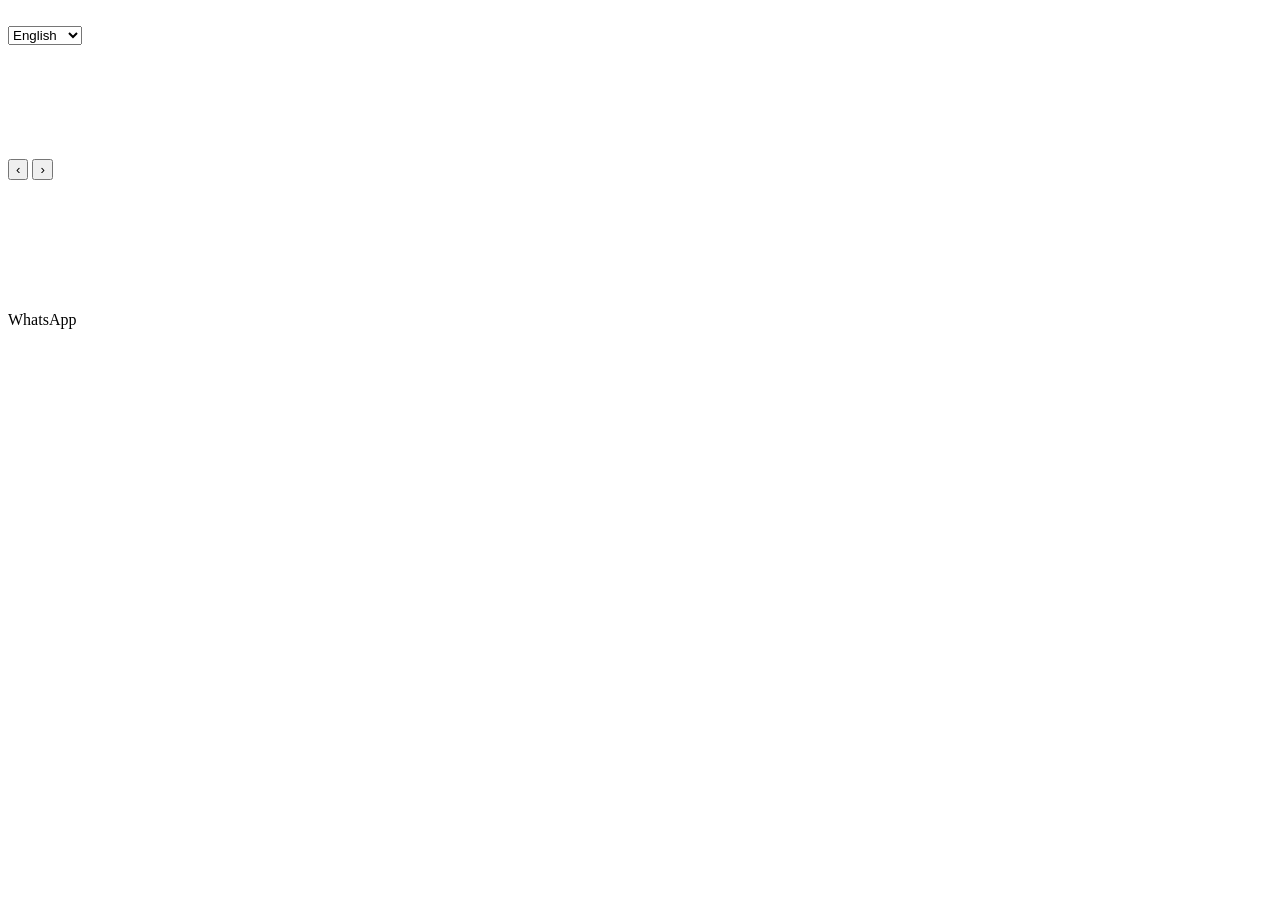
==== index.html @ 657e666e "Add files via upload" ====
<!DOCTYPE html>
<html lang="en">
<head>
    <!-- SEO Optimization V2.3 -->
    <meta name="robots" content="index, follow">
    <meta name="description" content="ZK Furniture is a professional furniture manufacturer supplying modern home furniture, office furniture, sofas, tables and customized furniture solutions worldwide.">
    <meta name="keywords" content="furniture manufacturer, wholesale furniture, sofa supplier, office furniture, home furniture">

<meta charset="UTF-8">
<meta name="viewport" content="width=device-width, initial-scale=1.0">
<title>Luxury Furniture</title>
<script src="js/images.js"></script>
<script src="js/text.js"></script>
<script src="js/lang.js"></script>
<link id="preloadBanner1" rel="preload" as="image">
<link id="preloadBanner2" rel="preload" as="image">
<link id="preloadBanner3" rel="preload" as="image">
<link rel="stylesheet" href="css/style.css">
</head>
<body>
<header class="header">
    <div class="logo"><img id="siteLogo" decoding="async" alt=""></div>
    <nav>
        <a id="navHome" href="index.html"></a>
        <a id="navProducts" href="products.html"></a>
        <a id="navCollections" href="products.html"></a>
        <a id="navAbout" href="#about"></a>
    </nav>
    <div class="language-selector"><select id="languageSelect" aria-label="Language"><option value="en">English</option><option value="fr">Français</option><option value="es">Español</option></select></div>
</header>

<section class="hero">
    <div class="hero-slide active">
        <img id="bannerImage1" fetchpriority="high" decoding="async">
        <div class="hero-content"><h1 id="hero1Title"></h1><p id="hero1Text"></p><a id="hero1Button" href="products.html"></a></div>
    </div>
    <div class="hero-slide">
        <img id="bannerImage2" loading="eager" decoding="async">
        <div class="hero-content"><h1 id="hero2Title"></h1><p id="hero2Text"></p><a id="hero2Button" href="products.html"></a></div>
    </div>
    <div class="hero-slide">
        <img id="bannerImage3" loading="eager" decoding="async">
        <div class="hero-content"><h1 id="hero3Title"></h1><p id="hero3Text"></p><a id="hero3Button" href="products.html"></a></div>
    </div>
    <button class="hero-prev" type="button" aria-label="Previous slide">‹</button>
    <button class="hero-next" type="button" aria-label="Next slide">›</button>
    <div class="hero-dots"><span class="dot active"></span><span class="dot"></span><span class="dot"></span></div>
</section>

<section class="collections">
    <h2 id="collectionsTitle"></h2>
    <p id="collectionsText"></p>
    <div class="collection-grid">
        <a href="products.html?category=11"><img id="collectionCard1Image" loading="lazy" decoding="async"><h3 id="collectionCard1Title"></h3></a>
        <a href="products.html?category=12"><img id="collectionCard2Image" loading="lazy" decoding="async"><h3 id="collectionCard2Title"></h3></a>
        <a href="products.html?category=2"><img id="collectionCard3Image" loading="lazy" decoding="async"><h3 id="collectionCard3Title"></h3></a>
    </div>
</section>

<section id="about" class="about"><h2 id="aboutTitle"></h2><p id="aboutText"></p></section>

<a id="homeWhatsApp" class="whatsapp-float" target="_blank" rel="noopener noreferrer">WhatsApp</a>

<footer class="site-footer"><div class="footer-inner"><span id="footerCopyright"></span><a id="footerWhatsApp" target="_blank" rel="noopener noreferrer"></a></div></footer>

<script>
const setText = (id, value, html = false) => { const el = document.getElementById(id); if (el) html ? el.innerHTML = value : el.textContent = value; };
const setImage = (id, config) => { const el = document.getElementById(id); if (!el || !config) return; el.src = config.src; el.alt = config.alt; };

setImage("siteLogo", siteImages.logo);
["bannerImage1","bannerImage2","bannerImage3"].forEach((id,i) => setImage(id, siteImages.banners[i]));
setImage("collectionCard1Image", siteImages.cards.card1);
setImage("collectionCard2Image", siteImages.cards.card2);
setImage("collectionCard3Image", siteImages.cards.card3);

["preloadBanner1","preloadBanner2","preloadBanner3"].forEach((id,i) => { const el=document.getElementById(id); if(el) el.href=siteImages.banners[i].src; });

setText("navHome", siteText.nav.home); setText("navProducts", siteText.nav.products); setText("navCollections", siteText.nav.collections); setText("navAbout", siteText.nav.about);
setText("hero1Title", siteText.home.hero1Title, true); setText("hero1Text", siteText.home.hero1Text); setText("hero1Button", siteText.home.hero1Button);
setText("hero2Title", siteText.home.hero2Title, true); setText("hero2Text", siteText.home.hero2Text); setText("hero2Button", siteText.home.hero2Button);
setText("hero3Title", siteText.home.hero3Title, true); setText("hero3Text", siteText.home.hero3Text); setText("hero3Button", siteText.home.hero3Button);
setText("collectionsTitle", siteText.home.collectionsTitle); setText("collectionsText", siteText.home.collectionsText);
setText(
    "collectionCard1Title",
    siteText.home.cards.card1
);

setText(
    "collectionCard2Title",
    siteText.home.cards.card2
);

setText(
    "collectionCard3Title",
    siteText.home.cards.card3
);
setText("aboutTitle", siteText.home.aboutTitle); setText("aboutText", siteText.home.aboutText);
setText("footerCopyright", siteText.footer.copyright); setText("footerWhatsApp", siteText.footer.whatsapp);
const waUrl = `https://wa.me/${siteText.whatsapp.number}`; document.getElementById("homeWhatsApp").href=waUrl; document.getElementById("footerWhatsApp").href=waUrl;
</script>

<script>
const slides=document.querySelectorAll('.hero-slide');
const dots=document.querySelectorAll('.dot');
const nextButton=document.querySelector('.hero-next');
const prevButton=document.querySelector('.hero-prev');
const hero=document.querySelector('.hero');
let index=0, autoPlay;
const showSlide=i=>{slides.forEach(s=>s.classList.remove('active'));dots.forEach(d=>d.classList.remove('active'));slides[i]?.classList.add('active');dots[i]?.classList.add('active');index=i;};
const nextSlide=()=>showSlide((index+1)%slides.length);
const prevSlide=()=>showSlide((index-1+slides.length)%slides.length);
nextButton.addEventListener('click',nextSlide);prevButton.addEventListener('click',prevSlide);
dots.forEach((dot,i)=>dot.addEventListener('click',()=>showSlide(i)));
const startAutoPlay=()=>{clearInterval(autoPlay);autoPlay=setInterval(nextSlide,3000)};const stopAutoPlay=()=>clearInterval(autoPlay);
hero.addEventListener('mouseenter',stopAutoPlay);hero.addEventListener('mouseleave',startAutoPlay);startAutoPlay();
</script>
</body>
</html>
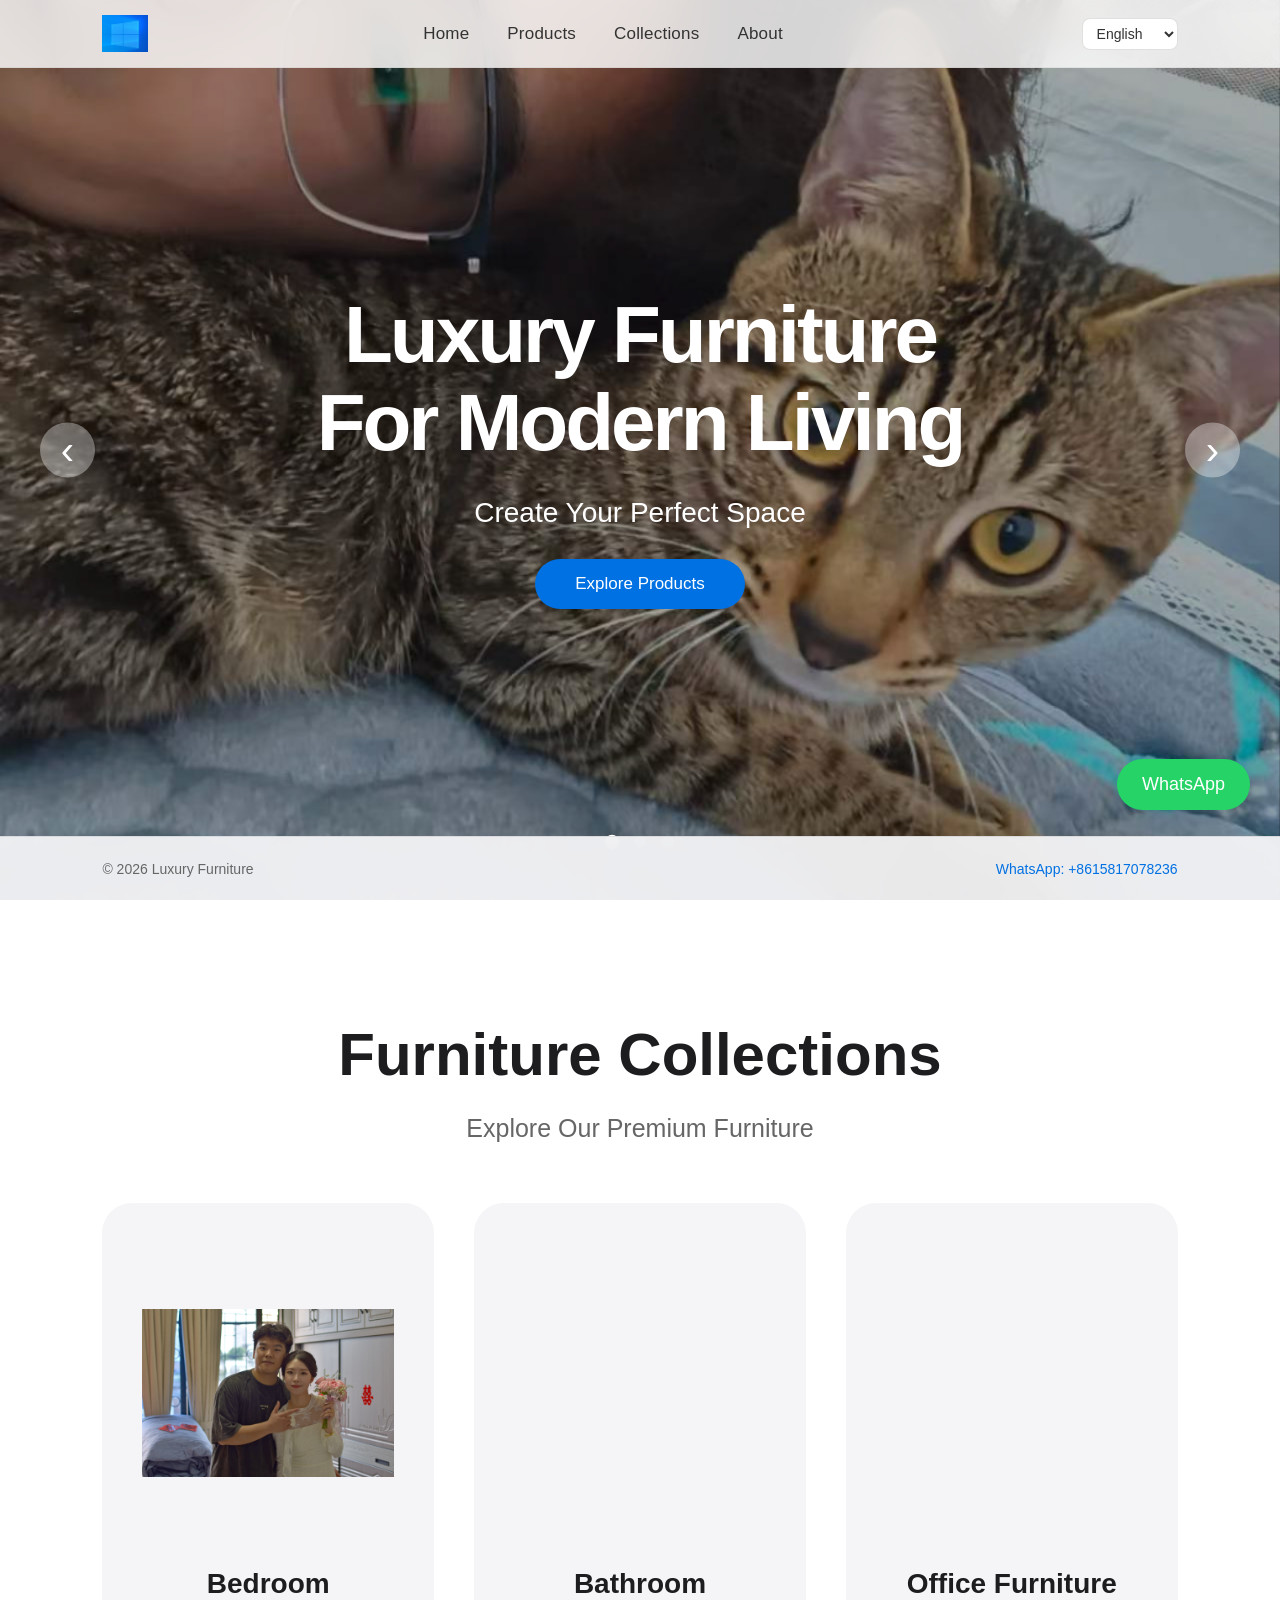
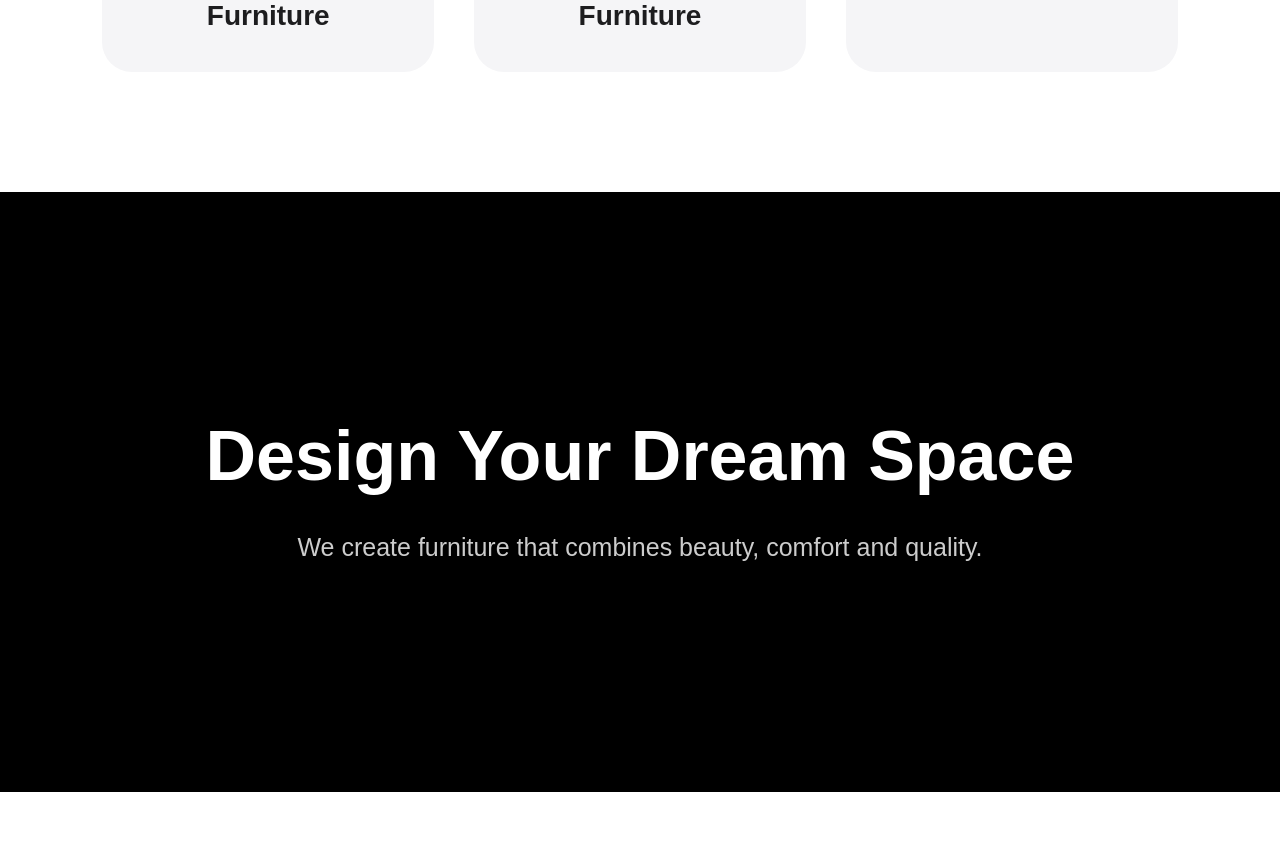
==== commit d43c492e: "Update index.html" ====
--- a/index.html
+++ b/index.html
@@ -5,7 +5,8 @@
     <meta name="robots" content="index, follow">
     <meta name="description" content="ZK Furniture is a professional furniture manufacturer supplying modern home furniture, office furniture, sofas, tables and customized furniture solutions worldwide.">
     <meta name="keywords" content="furniture manufacturer, wholesale furniture, sofa supplier, office furniture, home furniture">
-
+    <meta name="google-site-verification" content="3T2dZOn4qvEHIP5bjM5e6aZEjf_oAj3ytTwhHVdxJ40" />
+    
 <meta charset="UTF-8">
 <meta name="viewport" content="width=device-width, initial-scale=1.0">
 <title>Luxury Furniture</title>
@@ -16,6 +17,7 @@
 <link id="preloadBanner2" rel="preload" as="image">
 <link id="preloadBanner3" rel="preload" as="image">
 <link rel="stylesheet" href="css/style.css">
+    
 </head>
 <body>
 <header class="header">
--- a/css/style.css
+++ b/css/style.css
@@ -0,0 +1,235 @@
+/* =========================================================
+Furniture Website - Unified Stylesheet
+Shared page styles only. HTML files contain structure, not large CSS blocks.
+========================================================= */
+
+*{margin:0;padding:0;box-sizing:border-box}
+html{scroll-behavior:smooth}
+html,body{width:100%;min-height:100%}
+body{font-family:-apple-system,BlinkMacSystemFont,"Segoe UI",Arial,"Microsoft YaHei",sans-serif;color:#1d1d1f;background:#fff;overflow-x:hidden;padding-bottom:64px}
+a{text-decoration:none;color:inherit}
+img{max-width:100%;display:block;background:#f5f5f7}
+
+/* Header */
+.header{position:fixed;top:0;left:0;width:100%;height:68px;display:flex;justify-content:space-between;align-items:center;padding:0 8%;z-index:10000;background:rgba(255,255,255,.82);backdrop-filter:blur(20px);-webkit-backdrop-filter:blur(20px);border-bottom:1px solid rgba(0,0,0,.05)}
+.logo{flex-shrink:0}.logo img{width:46px;height:46px;object-fit:contain;background:transparent}
+.header nav{display:flex;align-items:center;gap:38px;min-width:0}.header nav a{font-size:17px;font-weight:500;letter-spacing:.2px;color:#333;white-space:nowrap;transition:color .25s ease,transform .25s ease}.header nav a:hover{color:#0071e3;transform:translateY(-1px)}
+
+/* Home */
+.hero{position:relative;width:100%;height:100svh;min-height:620px;overflow:hidden;background:#111}.hero-slide{position:absolute;inset:0;width:100%;height:100%;opacity:0;transition:opacity .8s ease;will-change:opacity}.hero-slide.active{opacity:1;z-index:1}.hero-slide img{width:100%;height:100%;object-fit:cover;background:#111;animation:zoom 8s infinite alternate;will-change:transform}.hero-slide::after{content:"";position:absolute;inset:0;background:rgba(0,0,0,.35)}
+@keyframes zoom{from{transform:scale(1)}to{transform:scale(1.08)}}
+.hero-content{position:absolute;top:50%;left:50%;width:min(90%,900px);transform:translate(-50%,-50%);z-index:2;color:#fff;text-align:center;animation:fadeUp 1s ease}@keyframes fadeUp{from{opacity:0;transform:translate(-50%,calc(-50% + 30px))}to{opacity:1;transform:translate(-50%,-50%)}}
+.hero-content h1{font-size:80px;font-weight:600;line-height:1.1;letter-spacing:-3px}.hero-content p{font-size:28px;margin:30px 0}.hero-content a{display:inline-block;background:#0071e3;padding:15px 40px;border-radius:30px;color:#fff;font-size:17px}
+.hero-prev,.hero-next{position:absolute;top:50%;transform:translateY(-50%);z-index:5;width:55px;height:55px;border:none;border-radius:50%;background:rgba(255,255,255,.35);color:#fff;font-size:40px;cursor:pointer;transition:.3s}.hero-prev:hover,.hero-next:hover{background:rgba(255,255,255,.65);transform:translateY(-50%) scale(1.08)}.hero-prev{left:40px}.hero-next{right:40px}.hero-dots{position:absolute;bottom:40px;left:50%;transform:translateX(-50%);z-index:5;white-space:nowrap}.dot{width:12px;height:12px;display:inline-block;border-radius:50%;background:#fff;opacity:.5;margin:8px;cursor:pointer;transition:.3s}.dot.active{opacity:1;transform:scale(1.2)}
+.collections{padding:120px 8%;text-align:center}.collections h2{font-size:60px}.collections p{font-size:25px;color:#666;margin:25px 0 60px}.collection-grid{display:grid;grid-template-columns:repeat(3,1fr);gap:40px}.collection-grid a{background:#f5f5f7;padding:40px;border-radius:30px;transition:.4s}.collection-grid a:hover{transform:translateY(-15px);box-shadow:0 25px 50px rgba(0,0,0,.15)}.collection-grid img{width:100%;height:300px;object-fit:contain;background:#f5f5f7;transition:.5s}.collection-grid a:hover img{transform:scale(1.1)}.collection-grid h3{font-size:28px;margin-top:25px}
+.about{min-height:600px;padding:100px 8%;background:#000;color:#fff;display:flex;justify-content:center;align-items:center;flex-direction:column;text-align:center}.about h2{font-size:70px}.about p{font-size:25px;color:#ccc;margin-top:30px;max-width:900px;line-height:1.7}
+.whatsapp-float{position:fixed;right:30px;bottom:90px;background:#25d366;color:#fff;padding:15px 25px;border-radius:50px;font-size:18px;z-index:4999;box-shadow:0 10px 30px rgba(0,0,0,.2);transition:.3s}.whatsapp-float:hover{transform:scale(1.1)}
+
+/* Shared footer */
+.site-footer{position:fixed;left:0;bottom:0;width:100%;height:64px;z-index:5000;display:flex;align-items:center;justify-content:center;background:rgba(245,245,247,.94);backdrop-filter:blur(18px);-webkit-backdrop-filter:blur(18px);border-top:1px solid rgba(0,0,0,.08)}
+.footer-inner{width:84%;max-width:1400px;display:flex;align-items:center;justify-content:space-between;gap:20px;font-size:14px;color:#666}.footer-inner a{color:#0071e3;white-space:nowrap;transition:.3s}.footer-inner a:hover{color:#005bb5}
+
+/* Products */
+.product-page{padding:120px 8% 100px;opacity:0;transition:opacity .25s ease}.product-page.page-ready{opacity:1}.product-page h1{font-size:60px;text-align:center;line-height:1.1;margin-bottom:45px}
+.product-search{width:100%;max-width:760px;margin:0 auto 30px;display:flex;gap:12px}.search-input{flex:1;min-width:0;height:54px;padding:0 20px;border:1px solid #d2d2d7;border-radius:28px;background:#f5f5f7;font-size:16px;outline:none;transition:.3s}.search-input:focus{background:#fff;border-color:#0071e3;box-shadow:0 0 0 4px rgba(0,113,227,.10)}
+.search-button{height:54px;padding:0 28px;border:none;border-radius:28px;background:#0071e3;color:#fff;font-size:16px;cursor:pointer;transition:.3s;flex-shrink:0}.search-button:hover{background:#0062c4;transform:translateY(-2px)}
+.search-clear{height:54px;padding:0 22px;border:1px solid #d2d2d7;border-radius:28px;background:#fff;color:#333;font-size:16px;cursor:pointer;transition:.3s;flex-shrink:0}.search-clear:hover{background:#f5f5f7}
+.search-result-info{text-align:center;min-height:25px;margin-bottom:30px;color:#666;font-size:15px}
+.mobile-category-toggle{display:none;width:100%;height:52px;margin:0 0 18px;padding:0 18px;border:1px solid #d2d2d7;border-radius:16px;background:#f5f5f7;color:#333;font-size:16px;font-weight:600;align-items:center;justify-content:space-between;cursor:pointer;transition:background .25s ease,border-color .25s ease}.mobile-category-toggle:hover{background:#fff;border-color:#0071e3}.mobile-category-toggle.active{background:#fff;border-color:#0071e3;color:#0071e3}.mobile-category-arrow{font-size:20px;line-height:1}
+.product-container{display:flex;gap:50px;align-items:flex-start}.category-menu{width:290px;flex-shrink:0;padding:20px 18px;background:#f5f5f7;border-radius:24px;position:sticky;top:95px;max-height:calc(100vh - 120px);overflow-y:auto}.category-menu::-webkit-scrollbar{width:5px}.category-menu::-webkit-scrollbar-thumb{background:#d1d1d6;border-radius:10px}
+.all-products-item{margin-bottom:4px}.all-products-title{display:flex;align-items:center;min-height:38px;padding:6px 8px;border-radius:9px;font-size:18px;font-weight:600;color:#333;cursor:pointer;transition:background .25s ease,color .25s ease,transform .25s ease}.all-products-title::before{content:"•";width:28px;flex-shrink:0;color:#aaa;text-align:center}.all-products-title:hover{color:#0071e3;background:#fff;transform:translateX(3px)}.active-all-products .all-products-title{color:#0071e3;background:#fff;font-weight:700}
+.category-node{margin-bottom:1px}.category-row{display:flex;align-items:center;min-height:36px}.category-arrow{width:28px;height:28px;padding:0;margin:0;border:none;background:transparent;color:#666;font-size:18px;line-height:1;display:flex;align-items:center;justify-content:center;border-radius:8px;cursor:pointer;flex-shrink:0;transform-origin:center;transition:background .25s ease,color .25s ease,transform .28s ease}.category-node.collapsed>.category-row>.category-arrow{transform:rotate(-90deg)}.category-arrow:hover{background:#e8e8ed;color:#0071e3}.category-arrow-placeholder{width:28px;height:28px;display:inline-block;flex-shrink:0}
+.category-title{flex:1;min-width:0;padding:5px 8px;border-radius:9px;font-size:16px;font-weight:500;line-height:1.25;cursor:pointer;color:#333;transition:background .25s ease,color .25s ease,transform .25s ease}.category-title:hover{background:#fff;color:#0071e3;transform:translateX(3px)}.active-category>.category-row>.category-title{background:#fff;color:#0071e3;font-weight:600}.category-level-0>.category-row>.category-title{font-size:19px;font-weight:700;color:#111}.category-level-1>.category-row>.category-title{font-size:16px;font-weight:600}.category-level-2>.category-row>.category-title{font-size:15px}.category-level-3>.category-row>.category-title,.category-level-4>.category-row>.category-title,.category-level-5>.category-row>.category-title{font-size:14px;color:#555}
+.category-children{margin-left:14px;max-height:3000px;overflow:hidden;opacity:1;transition:max-height .35s ease,opacity .25s ease}.category-node.collapsed>.category-children{max-height:0;opacity:0}.category-level-2{margin-left:4px}.category-level-3{margin-left:7px}.category-level-4{margin-left:10px}.category-level-5{margin-left:13px}
+.product-list{flex:1;min-width:0;display:grid;grid-template-columns:repeat(3,1fr);gap:30px}.product-card{position:relative;background:#f5f5f7;padding:30px;border-radius:30px;text-align:center;cursor:pointer;overflow:hidden;min-width:0;transition:transform .4s ease,box-shadow .4s ease}.product-card:hover{transform:translateY(-18px);box-shadow:0 25px 50px rgba(0,0,0,.18)}.product-card img{width:100%;height:250px;object-fit:contain;background:#f5f5f7;aspect-ratio:1/1;transition:transform .5s ease}.product-card:hover img{transform:scale(1.1)}.product-card h3{font-size:25px;margin:20px 0;line-height:1.3;overflow:hidden;display:-webkit-box;-webkit-box-orient:vertical;-webkit-line-clamp:2;line-clamp:2;text-overflow:ellipsis;min-height:2.6em}.product-card:hover h3{color:#0071e3}.product-card p{color:#666;line-height:1.6;margin-bottom:15px}.product-card a{color:#0071e3;font-weight:500}
+.no-products{grid-column:1/-1;text-align:center;padding:80px 20px;color:#666}
+.recent-product-notice{min-height:28px;margin:0 auto 25px;text-align:center;color:#777;font-size:14px}.recent-product-inner{display:inline-flex;align-items:center;gap:8px}.recent-product-inner strong{color:#555;font-weight:600}.product-card.recent-product-card{border:2px solid rgba(0,113,227,.65);background:linear-gradient(145deg,#f7fbff,#eef6ff);box-shadow:0 12px 35px rgba(0,113,227,.15)}.product-card.recent-product-card::before{content:"Recently Viewed";position:absolute;left:16px;bottom:16px;padding:5px 10px;border-radius:20px;background:rgba(255,255,255,.92);color:#0071e3;font-size:12px;font-weight:600;z-index:5;box-shadow:0 4px 12px rgba(0,0,0,.08);pointer-events:none}.product-card.recent-product-card:hover{border-color:#0071e3;box-shadow:0 20px 45px rgba(0,113,227,.22)}
+
+/* Detail */
+.detail-page{padding:120px 8% 100px;min-height:calc(100vh - 64px)}.detail-container{display:flex;gap:80px;align-items:center}.detail-images{flex:1;min-width:0;perspective:1200px}.main-image{width:100%;height:550px;object-fit:contain;background:#f5f5f7;aspect-ratio:1/1;transition:transform .2s ease,filter .3s ease;cursor:pointer}.detail-info{flex:1;min-width:0}.detail-info h1{font-size:60px;line-height:1.1;overflow-wrap:anywhere}.description{font-size:20px;line-height:2;margin:30px 0;overflow-wrap:anywhere}.detail-info pre{font-size:18px;line-height:2;font-family:inherit;white-space:pre-wrap;overflow-wrap:anywhere}.contact-btn{display:inline-block;background:#0071e3;color:#fff;padding:15px 40px;border-radius:30px;margin-top:30px;transition:.3s}.contact-btn:hover{transform:scale(1.05)}
+.back-to-products{display:inline-block;margin-bottom:35px;padding:0;border:none;background:transparent;color:#333;font-size:17px;font-weight:500;letter-spacing:.2px;line-height:1.4;cursor:pointer;white-space:nowrap;transition:color .25s ease,transform .25s ease}.back-to-products:hover{color:#0071e3;transform:translateY(-1px)}
+.thumb-list{display:grid;grid-template-columns:repeat(5,1fr);gap:12px;margin-top:20px}.thumb-item{width:100%;height:90px;border-radius:14px;overflow:hidden;cursor:pointer;border:2px solid transparent;background:#f5f5f7;transition:transform .25s ease,border-color .25s ease,box-shadow .25s ease}.thumb-item:hover{transform:translateY(-5px);box-shadow:0 12px 25px rgba(0,0,0,.12)}.thumb-item.active-thumb{border-color:#0071e3}.thumb-item img{width:100%;height:100%;object-fit:cover}
+.image-lightbox{position:fixed;left:0;top:0;width:100%;height:100%;display:none;align-items:center;justify-content:center;background:rgba(0,0,0,.94);z-index:99999;padding:30px;overflow:hidden}.image-lightbox.show{display:flex}.lightbox-stage{width:90vw;height:86vh;display:flex;align-items:center;justify-content:center;overflow:hidden;cursor:grab}.lightbox-stage.dragging{cursor:grabbing}.lightbox-image{max-width:85vw;max-height:80vh;object-fit:contain;user-select:none;transform-origin:center center;will-change:transform;transition:transform .12s ease}.lightbox-close,.lightbox-prev,.lightbox-next{position:absolute;border:none;cursor:pointer;display:flex;align-items:center;justify-content:center;z-index:20}.lightbox-close{right:30px;top:25px;width:50px;height:50px;border-radius:50%;background:rgba(255,255,255,.15);color:#fff;font-size:34px}.lightbox-close:hover{background:rgba(255,255,255,.3)}.lightbox-prev,.lightbox-next{top:50%;transform:translateY(-50%);width:58px;height:58px;border-radius:50%;background:rgba(255,255,255,.16);color:#fff;font-size:42px}.lightbox-prev{left:25px}.lightbox-next{right:25px}.lightbox-counter{position:absolute;left:50%;bottom:25px;transform:translateX(-50%);color:#fff;font-size:14px;opacity:.85;z-index:20}
+
+@media (max-width:1100px){.product-list{grid-template-columns:repeat(2,1fr)}.detail-container{gap:50px}.detail-info h1{font-size:48px}}
+
+@media (max-width:768px){
+ body{padding-bottom:88px}
+ .header{height:60px;padding:0 12px;justify-content:flex-start;gap:10px;overflow:hidden}.logo{flex:0 0 auto}.logo img{width:38px;height:38px}.header nav{display:flex;flex:1 1 auto;min-width:0;max-width:calc(100% - 50px);gap:18px;overflow-x:auto;overflow-y:hidden;white-space:nowrap;scrollbar-width:none;-webkit-overflow-scrolling:touch}.header nav::-webkit-scrollbar{display:none}.header nav a{flex:0 0 auto;font-size:14px;font-weight:500;margin:0;padding:8px 0;white-space:nowrap}
+ .hero{height:100svh;min-height:600px}.hero-content{width:calc(100% - 40px)}.hero-content h1{font-size:clamp(32px,9vw,46px);line-height:1.08;letter-spacing:-1.5px}.hero-content p{font-size:18px;line-height:1.5;margin:18px 0 25px}.hero-content a{padding:12px 26px;font-size:15px}.hero-prev,.hero-next{width:44px;height:44px;font-size:30px}.hero-prev{left:10px}.hero-next{right:10px}.hero-dots{bottom:24px}.dot{width:9px;height:9px;margin:5px}
+ .collections{padding:75px 20px}.collections h2{font-size:38px}.collections p{font-size:18px;margin:18px 0 35px}.collection-grid{grid-template-columns:1fr;gap:20px}.collection-grid a{padding:24px;border-radius:22px}.collection-grid img{height:220px}.collection-grid h3{font-size:24px;margin-top:18px}
+ .about{min-height:500px;padding:70px 24px}.about h2{font-size:38px}.about p{font-size:18px;line-height:1.7}
+ .product-page{padding:90px 16px 110px}.product-page h1{font-size:38px;margin-bottom:28px}.product-search{display:grid;grid-template-columns:1fr 1fr;gap:8px;margin-bottom:18px}.search-input{grid-column:1/-1;width:100%;height:50px;font-size:15px}.search-button,.search-clear{width:100%;height:48px;padding:0 15px;font-size:15px}.search-result-info{font-size:13px;margin-bottom:16px}.mobile-category-toggle{display:flex}.category-menu{width:100%;position:relative;top:auto;max-height:0;overflow:hidden;padding:0 14px;margin:0 0 18px;border-radius:18px;opacity:0;transition:max-height .35s ease,opacity .25s ease,padding .35s ease,margin .35s ease}.category-menu.mobile-category-open{max-height:65vh;overflow-y:auto;padding:14px;opacity:1;margin:0 0 25px}.product-container{display:block}.product-list{width:100%;grid-template-columns:1fr;gap:20px}.product-card{width:100%;padding:22px;border-radius:22px}.product-card img{height:230px;aspect-ratio:1/1}.product-card h3{font-size:20px;min-height:2.6em;margin:16px 0}.product-card p{font-size:14px;line-height:1.6}.recent-product-notice{margin:0 auto 18px;font-size:13px}.product-card.recent-product-card::before{left:10px;bottom:10px;padding:4px 8px;font-size:11px}
+ .detail-page{padding:90px 16px 115px}.detail-container{display:block;width:100%}.detail-images{width:100%;margin-bottom:35px}.main-image{width:100%;height:min(78vw,420px);min-height:260px;max-height:420px;object-fit:contain}.detail-info{width:100%;margin-top:25px}.detail-info h1{font-size:clamp(30px,8vw,42px);line-height:1.15;overflow-wrap:anywhere}.description{font-size:17px;line-height:1.8;margin:20px 0}.detail-info h2{font-size:24px;margin-top:25px}.detail-info pre{font-size:15px;line-height:1.8;white-space:pre-wrap;word-break:break-word}.contact-btn{width:100%;text-align:center;padding:14px 20px;font-size:16px}.back-to-products{margin-bottom:22px;font-size:14px}.thumb-list{grid-template-columns:repeat(5,1fr);gap:6px}.thumb-item{height:60px;border-radius:8px}.lightbox-stage{width:95vw;height:82vh}.lightbox-image{max-width:95vw;max-height:78vh}.lightbox-prev{left:8px}.lightbox-next{right:8px}.lightbox-close{right:12px;top:12px}.whatsapp-float{right:16px;bottom:102px;font-size:14px;padding:11px 18px}.site-footer{height:88px;padding:0 10px}.footer-inner{width:100%;flex-direction:column;justify-content:center;gap:5px;font-size:12px;text-align:center}.footer-inner a{white-space:normal;word-break:break-word}
+}
+
+@media (max-width:380px){.header{padding:0 10px;gap:8px}.logo img{width:36px;height:36px}.header nav{gap:14px}.header nav a{font-size:13px}.hero-content h1{font-size:32px}.hero-content p{font-size:16px}.collections h2{font-size:34px}.product-page h1{font-size:34px}.product-card{padding:18px}.product-card img{height:210px}.main-image{min-height:220px}}
+
+@media (max-width:900px) and (orientation:landscape){.header{height:56px;padding:0 14px}.logo img{width:36px;height:36px}.header nav{gap:20px}.header nav a{font-size:13px}.hero{height:100svh;min-height:480px}.hero-content h1{font-size:34px}.hero-content p{font-size:16px;margin:12px 0}.hero-dots{bottom:15px}.product-page{padding-top:80px}.detail-page{padding-top:80px}.site-footer{height:60px}body{padding-bottom:60px}}
+
+/* Product text control */
+.product-card {height: 560px;display:flex;flex-direction:column;}
+.product-card img {flex-shrink:0;}
+.product-card h3.product-title {
+    flex-shrink:0;
+    display:-webkit-box;
+    -webkit-box-orient:vertical;
+    -webkit-line-clamp:2;
+    overflow:hidden;
+    text-overflow:ellipsis;
+}
+.product-card p.product-description {
+    display:-webkit-box;
+    -webkit-box-orient:vertical;
+    -webkit-line-clamp:3;
+    overflow:hidden;
+    text-overflow:ellipsis;
+    flex:1;
+}
+
+/* Detail expand controls */
+.detail-expand-btn {
+    display:inline-block;
+    padding:0;
+    border:none;
+    background:transparent;
+    color:#333;
+    font-size:17px;
+    font-weight:500;
+    cursor:pointer;
+    transition:color .25s ease,transform .25s ease;
+}
+.detail-expand-btn:hover {color:#0071e3;transform:translateY(-1px);}
+.detail-collapse {max-height:120px;overflow:hidden;position:relative;}
+.detail-collapse.expanded {max-height:none;}
+.spec-table {width:100%;border-collapse:collapse;margin-top:20px;font-size:18px;}
+.spec-table td {padding:12px;border-bottom:1px solid #ddd;text-align:left;}
+.spec-table td:first-child {font-weight:600;width:35%;}
+
+/* V1.1 refinements */
+.product-card{height:520px;display:flex;flex-direction:column;}
+.product-model{font-size:15px;color:#666;margin:-10px 0 15px;}
+.product-card .product-description{max-height:76px;}
+.detail-info h1.detail-collapse{line-height:1.35;max-height:2.7em;overflow:hidden;}
+.detail-info .description.detail-collapse{line-height:1.8;max-height:7.2em;overflow:hidden;}
+.detail-collapse.expanded{max-height:none!important;}
+.detail-model{font-size:18px;color:#666;margin-top:12px;}
+
+/* V1.2 Product card layout refinement */
+.product-card h3.product-title {
+    margin: 12px 0 6px;
+    height: 1.4em;
+    min-height: 1.4em;
+    line-height: 1.4;
+    display: block;
+    white-space: nowrap;
+    overflow: hidden;
+    text-overflow: ellipsis;
+}
+
+.product-card .product-model {
+    margin: 0 0 12px;
+    line-height: 1.4;
+    flex-shrink: 0;
+}
+
+.product-card .product-description {
+    margin-top: 0;
+    line-height: 1.6;
+    height: 4.8em;
+    max-height: 4.8em;
+    flex: none;
+    display: -webkit-box;
+    -webkit-box-orient: vertical;
+    -webkit-line-clamp: 3;
+    overflow: hidden;
+    text-overflow: ellipsis;
+}
+
+ .detail-info h1.detail-collapse{line-height:1.35;max-height:2.7em;overflow:hidden;display:-webkit-box;-webkit-line-clamp:2;-webkit-box-orient:vertical;} .detail-info .description.detail-collapse{line-height:1.8;max-height:7.2em;overflow:hidden;display:-webkit-box;-webkit-line-clamp:4;-webkit-box-orient:vertical;} .detail-collapse.expanded{display:block;-webkit-line-clamp:unset;} .main-image.image-fade-in{animation:detailImageFade .6s ease;} @keyframes detailImageFade{from{opacity:.45}to{opacity:1}}
+
+
+/* V1.4 Product image hover + mobile refinements */
+.product-card-image{position:relative;width:100%;height:250px;aspect-ratio:1/1;overflow:hidden;background:#f5f5f7;flex-shrink:0;border-radius:18px;}
+.product-card-image .product-image{position:absolute;inset:0;width:100%;height:100%;object-fit:contain;background:#f5f5f7;transition:opacity .45s ease,transform .5s ease;}
+.product-card-image .product-image-primary{opacity:1;}
+.product-card-image .product-image-hover{opacity:0;}
+.product-card:hover .product-image-primary{opacity:0;}
+.product-card:hover .product-image-hover{opacity:1;transform:scale(1.04);}
+.product-card:hover .product-image-primary{transform:scale(1.04);}
+
+@media (max-width:768px){
+    .hero{height:68svh;min-height:420px;max-height:620px;}
+    .hero-slide img{object-fit:contain;animation:none;}
+    .hero-content{width:calc(100% - 72px);bottom:15%;}
+    .hero-content h1{font-size:clamp(28px,8vw,40px);}
+    .hero-content p{font-size:16px;line-height:1.45;margin:12px 0 20px;}
+    .hero-prev,.hero-next{width:40px;height:40px;font-size:28px;background:rgba(255,255,255,.25);}
+    .hero-dots{bottom:16px;}
+
+    .product-card-image{height:230px;}
+    .product-card:hover{transform:none;box-shadow:none;}
+    .product-card:hover .product-image-primary{opacity:1;transform:none;}
+    .product-card:hover .product-image-hover{opacity:0;transform:none;}
+
+    .detail-page{padding:78px 14px 105px;}
+    .detail-images{margin-bottom:24px;}
+    .main-image{height:min(72vw,360px);min-height:230px;max-height:360px;}
+    .detail-info{margin-top:18px;}
+    .detail-info h1{font-size:clamp(28px,8vw,38px);line-height:1.2;}
+    .description{font-size:16px;line-height:1.7;margin:16px 0;}
+    .detail-model{font-size:16px;margin-top:8px;}
+    .detail-info h2{font-size:22px;margin-top:22px;}
+    .detail-info pre{font-size:14px;line-height:1.7;}
+    .spec-table{font-size:14px;margin-top:14px;}
+    .spec-table td{padding:10px 8px;}
+    .thumb-list{margin-top:14px;}
+    .thumb-item{height:56px;}
+}
+
+@media (max-width:380px){
+    .hero{height:64svh;min-height:380px;}
+    .hero-content{bottom:14%;}
+    .hero-content h1{font-size:29px;}
+    .hero-content p{font-size:15px;}
+    .product-card-image{height:210px;}
+    .main-image{height:68vw;min-height:210px;}
+    .thumb-item{height:50px;}
+}
+
+/* v1.5 detail text layout optimization */
+.detail-info h1 {
+    font-size: 42px;
+    line-height: 1.35;
+    display: -webkit-box;
+    -webkit-line-clamp: 2;
+    -webkit-box-orient: vertical;
+    overflow: hidden;
+}
+.detail-info .description {
+    line-height: 1.8;
+    display: -webkit-box;
+    -webkit-line-clamp: 4;
+    -webkit-box-orient: vertical;
+    overflow: hidden;
+}
+.introduction-title {
+    margin-top: 28px;
+    margin-bottom: 10px;
+    font-size: 24px;
+}
+.detail-divider {
+    width: 100%;
+    height: 1px;
+    background: #ddd;
+    margin: 35px 0 25px;
+}
+@media(max-width:768px){
+    .detail-info h1 {font-size:32px;line-height:1.35;}
+    .detail-info .description {-webkit-line-clamp:4;line-height:1.7;}
+}
+
+/* Language Selector */
+.language-selector{display:flex;align-items:center;margin-left:24px}
+.language-selector select{border:1px solid rgba(0,0,0,.12);background:white;border-radius:8px;padding:6px 10px;font-size:14px;color:#333;cursor:pointer}
+@media(max-width:900px){.language-selector{margin-left:8px;flex:0 0 auto}.language-selector select{font-size:12px;padding:5px 6px}.header nav{max-width:calc(100% - 140px)}}
